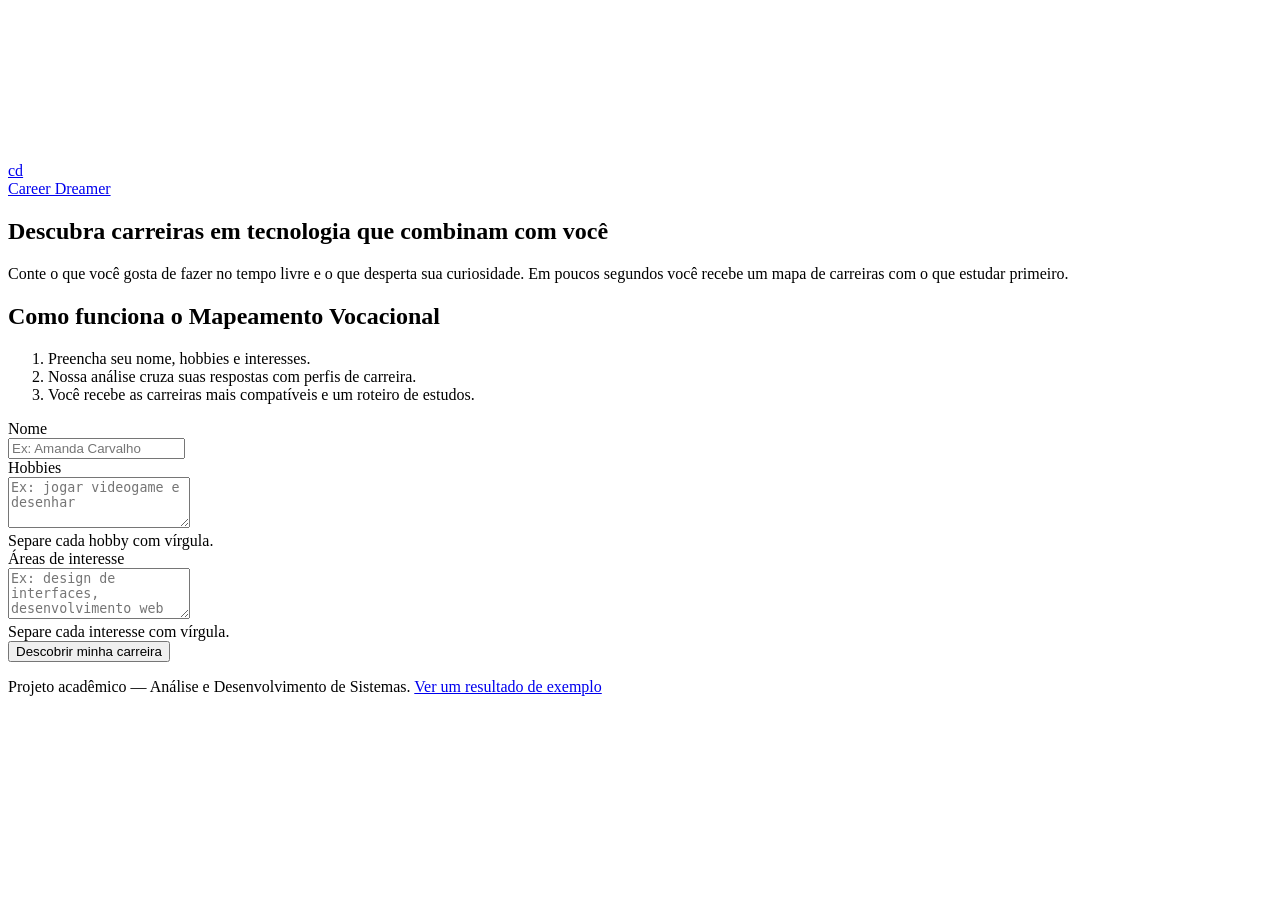
==== index.html @ ef4fb1fd "Mapeamento Vocacional em Tecnologia Projeto acadêmico desenvolvido em HTML5, CSS3 e JavaScript, com " ====
<!DOCTYPE html>
<html lang="pt-BR">
<head>
  <meta charset="UTF-8">
  <meta name="viewport" content="width=device-width, initial-scale=1.0">

  <meta name="description" content="Conte seus hobbies e interesses e descubra carreiras em tecnologia que combinam com você.">

  <title>Career Dreamer — Descubra sua carreira em tecnologia</title>

  <link rel="stylesheet" href="css/style.css">

  <script src="js/config.js" defer></script>
  <script src="js/app.js" defer></script>
</head>

<body>

  <!-- Vídeo de fundo da página -->
  <video class="fundo-video" autoplay muted loop playsinline>
    <source src="css/video.mp4" type="video/mp4">
  </video>

  <header class="topo">
    <div class="container topo__conteudo">
      <div>
        <a href="index.html" class="marca">
          <div class="marca__simbolo">cd</div>
          <div>Career Dreamer</div>
        </a>
      </div>
    </div>
  </header>

  <main class="container pagina-inicial">

    <section class="apresentacao">
      <h1 class="titulo-principal">
  <span class="destaque-titulo">Descubra</span> carreiras em tecnologia que combinam com você
</h1>

      <div class="apresentacao__texto">
        Conte o que você gosta de fazer no tempo livre e o que desperta sua curiosidade.
        Em poucos segundos você recebe um mapa de carreiras com o que estudar primeiro.
      </div>

      <h2 class="subtitulo">Como funciona o Mapeamento Vocacional</h2>

      <ol class="passos">
        <li class="passo">
          Preencha seu nome, hobbies e interesses.
        </li>

        <li class="passo">
          Nossa análise cruza suas respostas com perfis de carreira.
        </li>

        <li class="passo">
          Você recebe as carreiras mais compatíveis e um roteiro de estudos.
        </li>
      </ol>
    </section>

    <section class="cartao">

      <form id="form-perfil" class="formulario">

        <div class="campo">
          <div>
            <label for="nome">Nome</label>
          </div>

          <div>
            <input
              type="text"
              id="nome"
              name="nome"
              placeholder="Ex: Amanda Carvalho"
              required
              minlength="2"
              maxlength="60"
            >
          </div>
        </div>

        <div class="campo">
          <div>
            <label for="hobbies">Hobbies</label>
          </div>

          <div>
            <textarea
              id="hobbies"
              name="hobbies"
              rows="3"
              placeholder="Ex: jogar videogame e desenhar"
              required
            ></textarea>
          </div>

          <div class="dica">
            Separe cada hobby com vírgula.
          </div>
        </div>

        <div class="campo">
          <div>
            <label for="interesses">Áreas de interesse</label>
          </div>

          <div>
            <textarea
              id="interesses"
              name="interesses"
              rows="3"
              placeholder="Ex: design de interfaces, desenvolvimento web"
              required
            ></textarea>
          </div>

          <div class="dica">
            Separe cada interesse com vírgula.
          </div>
        </div>

        <button type="submit" class="botao">
          Descobrir minha carreira
        </button>

      </form>
    </section>

  </main>

  <footer class="rodape">
    <div class="container">
      <p>
        Projeto acadêmico — Análise e Desenvolvimento de Sistemas.
        <a href="resultado.html?exemplo">Ver um resultado de exemplo</a>
      </p>
    </div>
  </footer>

  <!-- Janela personalizada -->
  <dialog id="modal-aviso" class="modal" aria-labelledby="modal-titulo">
    <h2 id="modal-titulo">Tente mais tarde</h2>

    <p id="modal-mensagem">
      Não foi possível realizar a análise neste momento. Tente novamente mais tarde.
    </p>

    <form method="dialog" class="modal__acoes">
      <button type="submit" class="botao">Entendi</button>
    </form>
  </dialog>

</body>
</html>
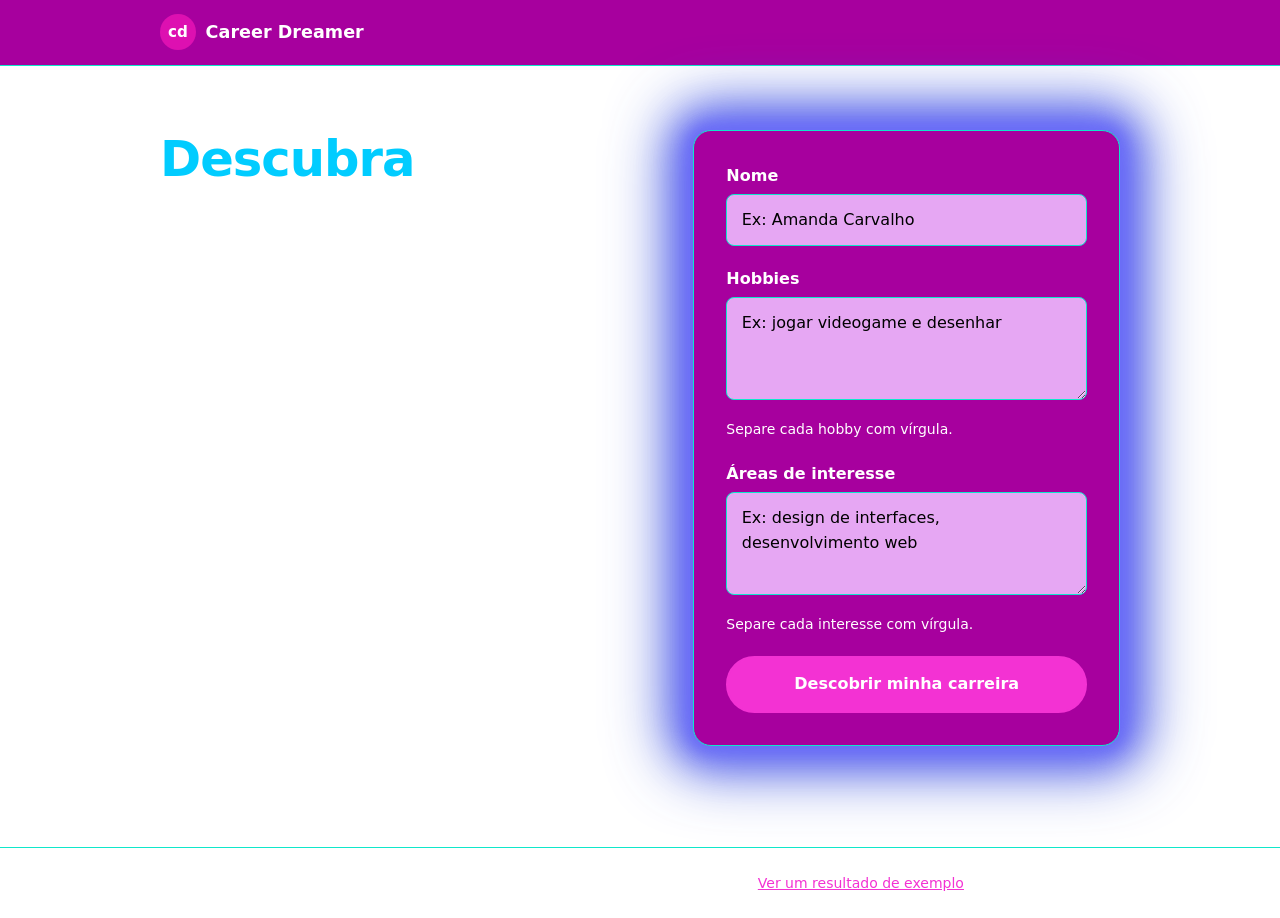
==== commit 4f239f2b: "Update index.html" ====
--- a/index.html
+++ b/index.html
@@ -99,6 +99,8 @@
             ></textarea>
           </div>
 
+          <small id="erro-hobbies" class="erro-campo"></small>
+
           <div class="dica">
             Separe cada hobby com vírgula.
           </div>
@@ -118,7 +120,9 @@
               required
             ></textarea>
           </div>
-
+          
+          <small id="erro-interesses" class="erro-campo"></small>
+          
           <div class="dica">
             Separe cada interesse com vírgula.
           </div>
--- a/css/style.css
+++ b/css/style.css
@@ -0,0 +1,535 @@
+
+/* ==========================================================================
+   Career Dreamer — folha de estilos única
+   Organização: 1. Variáveis  2. Base  3. Layout  4. Componentes
+                5. Página inicial  6. Página de resultado  7. Acessibilidade
+   ========================================================================== */
+
+/* 1. Variáveis ----------------------------------------------------------- */
+:root {
+  --cor-papel: #e6a7f3;
+  --cor-superficie: #a7009e;
+  --cor-tinta: #ffffff;
+  --cor-tinta-suave: #ffffff;
+  --cor-borda: #0fe7ca;
+  --cor-primaria: #f332d3;
+  --cor-primaria-escura: #ffffff;
+  --cor-marca-texto: #dd10b1;
+  --cor-sucesso: #ffffff;
+  --cor-erro: #c0362c;
+
+  --fonte-titulo: ui-rounded, "SF Pro Rounded", "Nunito", "Segoe UI", system-ui, sans-serif;
+  --fonte-texto: system-ui, -apple-system, "Segoe UI", Roboto, sans-serif;
+
+  --raio-pequeno: 8px;
+  --raio-grande: 18px;
+  --largura-max: 70rem;
+}
+
+/* 2. Base ---------------------------------------------------------------- */
+*,
+*::before,
+*::after {
+  box-sizing: border-box;
+}
+
+[hidden] {
+  display: none !important;
+}
+
+body {
+  position: relative;
+  isolation: isolate;
+  margin: 0;
+  min-height: 100vh;
+  display: flex;
+  flex-direction: column;
+  background: transparent;
+  color: var(--cor-tinta);
+  font-family: var(--fonte-texto);
+  font-size: 1rem;
+  line-height: 1.6;
+}
+
+/* Vídeo de fundo da página inteira */
+.fundo-video {
+  position: fixed;
+  inset: 0;
+  width: 100%;
+  height: 100%;
+  object-fit: cover;
+  z-index: -1;
+  pointer-events: none;
+}
+
+h1,
+h2,
+h3,
+h4 {
+  margin: 0 0 0.5em;
+  font-family: var(--fonte-titulo);
+  line-height: 1.2;
+}
+
+p {
+  margin: 0 0 1em;
+}
+
+a {
+  color: var(--cor-primaria);
+}
+
+/* 3. Layout -------------------------------------------------------------- */
+.container {
+  width: min(960px, calc(100% - 32px));
+  margin-inline: auto;
+}
+
+main {
+  flex: 1;
+}
+
+.topo {
+  position: relative;
+  z-index: 1;
+  background: var(--cor-superficie);
+  border-bottom: 1px solid var(--cor-borda);
+}
+
+.topo__conteudo {
+  display: flex;
+  align-items: center;
+  justify-content: space-between;
+  gap: 1rem;
+  padding-block: 0.9rem;
+}
+
+.rodape {
+  position: relative;
+  z-index: 1;
+  padding-block: 1.5rem;
+  border-top: 1px solid var(--cor-borda);
+  color: var(--cor-tinta-suave);
+  font-size: 0.875rem;
+  text-align: center;
+}
+
+.rodape p {
+  margin: 0;
+}
+
+/* 4. Componentes --------------------------------------------------------- */
+.marca {
+  display: inline-flex;
+  align-items: center;
+  gap: 0.6rem;
+  color: var(--cor-tinta);
+  font-family: var(--fonte-titulo);
+  font-weight: 800;
+  font-size: 1.1rem;
+  text-decoration: none;
+  white-space: nowrap;
+}
+
+.marca__simbolo {
+  display: grid;
+  place-items: center;
+  width: 2.25rem;
+  height: 2.25rem;
+  border-radius: 50%;
+  background: var(--cor-marca-texto);
+  font-size: 0.95rem;
+}
+
+/* Cartão e brilho */
+.cartao {
+  position: relative;
+  z-index: 1;
+  background: var(--cor-superficie);
+  border: 1px solid var(--cor-borda);
+  border-radius: var(--raio-grande);
+  padding: clamp(1.25rem, 4vw, 2rem);
+
+  /* Brilho intenso atrás do cartão */
+  box-shadow:
+    0 0 15px 5px rgba(106, 108, 248, 1),
+    0 0 35px 15px rgba(106, 108, 248, 0.9),
+    0 0 60px 25px rgba(47, 75, 216, 0.8);
+}
+
+.subtitulo {
+  font-size: 1.15rem;
+  margin-top: 2rem;
+  margin-bottom: 0.5em;
+  font-family: var(--fonte-titulo);
+  font-weight: 700;
+}
+
+.subtitulo-cartao {
+  font-size: 1.5rem;
+  margin-bottom: 0.5em;
+  font-family: var(--fonte-titulo);
+  font-weight: 700;
+}
+
+.botao {
+  display: inline-flex;
+  align-items: center;
+  justify-content: center;
+  padding: 0.85rem 1.4rem;
+  border: 2px solid var(--cor-primaria);
+  border-radius: 999px;
+  background: var(--cor-primaria);
+  color: #ffffff;
+  font: inherit;
+  font-weight: 700;
+  text-decoration: none;
+  cursor: pointer;
+  transition: background-color 0.2s, border-color 0.2s;
+}
+
+.botao:hover:not(:disabled) {
+  background: var(--cor-primaria-escura);
+  border-color: var(--cor-primaria-escura);
+}
+
+.botao:disabled {
+  opacity: 0.65;
+  cursor: progress;
+}
+
+.botao--secundario {
+  white-space: nowrap;
+  background: transparent;
+  color: var(--cor-primaria);
+  padding: 0.5rem 1rem;
+  font-size: 0.9rem;
+}
+
+.botao--secundario:hover:not(:disabled) {
+  background: var(--cor-primaria);
+  color: #ffffff;
+}
+
+/* Formulário */
+.formulario {
+  display: flex;
+  flex-direction: column;
+  gap: 1.25rem;
+}
+
+.campo {
+  display: flex;
+  flex-direction: column;
+  gap: 0.35rem;
+}
+
+.campo label {
+  font-weight: 700;
+  color: var(--cor-tinta);
+}
+
+.campo input,
+.campo textarea {
+  width: 100%;
+  padding: 0.75rem 0.9rem;
+  border: 1.5px solid var(--cor-borda);
+  border-radius: var(--raio-pequeno);
+  background: var(--cor-papel);
+  color: var(--cor-tinta);
+  font: inherit;
+}
+
+.campo textarea {
+  min-height: 5.5rem;
+  resize: vertical;
+}
+
+.campo input::placeholder,
+.campo textarea::placeholder {
+  color: #000000;
+}
+
+.campo input:focus,
+.campo textarea:focus {
+  background: var(--cor-superficie);
+}
+
+.campo input:user-invalid,
+.campo textarea:user-invalid {
+  border-color: var(--cor-erro);
+}
+
+.dica {
+  margin: 0;
+  font-size: 0.875rem;
+  color: var(--cor-tinta-suave);
+}
+
+/* Modal */
+.modal {
+  width: min(26rem, 100% - 2rem);
+  padding: 1.75rem;
+  border: 0;
+  border-top: 6px solid var(--cor-marca-texto);
+  border-radius: var(--raio-grande);
+  background: var(--cor-superficie);
+  color: var(--cor-tinta);
+  box-shadow: 0 20px 50px #16ff77;
+}
+
+.modal::backdrop {
+  background: rgb(255, 255, 255);
+}
+
+.modal__acoes {
+  display: flex;
+  justify-content: flex-end;
+  margin: 0;
+}
+
+/* 5. Página inicial ------------------------------------------------------ */
+.pagina-inicial {
+  display: grid;
+  gap: 2rem;
+  padding-block: 2.5rem;
+}
+
+.apresentacao h1,
+.titulo-principal {
+  margin: 0 0 0.5em;
+  font-family: var(--fonte-titulo);
+  font-weight: 800;
+  line-height: 1.2;
+  font-size: clamp(2rem, 5vw, 3.1rem);
+  letter-spacing: -0.02em;
+  max-width: 16ch;
+}
+
+.apresentacao__texto {
+  max-width: 46ch;
+  font-size: 1.1rem;
+  color: var(--cor-tinta-suave);
+}
+
+.passos {
+  margin: 0;
+  padding: 0;
+  list-style: none;
+  counter-reset: passo;
+  display: grid;
+  gap: 0.75rem;
+  max-width: 42ch;
+}
+
+.passos li,
+.passos .passo {
+  counter-increment: passo;
+  display: flex;
+  gap: 0.75rem;
+  align-items: baseline;
+}
+
+.passos li::before,
+.passos .passo::before {
+  content: counter(passo);
+  flex-shrink: 0;
+  display: grid;
+  place-items: center;
+  width: 1.75rem;
+  height: 1.75rem;
+  border-radius: 50%;
+  border: 2px solid var(--cor-tinta);
+  font-family: var(--fonte-titulo);
+  font-weight: 800;
+  font-size: 0.85rem;
+}
+
+@media (min-width: 860px) {
+  .pagina-inicial {
+    grid-template-columns: 1.1fr 1fr;
+    align-items: start;
+    gap: 4rem;
+    padding-block: 4rem;
+  }
+}
+
+/* 6. Página de resultado ------------------------------------------------- */
+.pagina-resultado {
+  display: block;
+  padding-block: 0 4rem;
+}
+
+/* Mantém o título no centro da página */
+.pagina-resultado > .titulo-resultado {
+  display: block;
+  width: 100%;
+  max-width: none;
+  margin: 0 auto 1rem;
+  padding: 0;
+
+  color: #FF00FF;
+  font-family: var(--fonte-titulo);
+  font-size: 4.5rem;
+  font-weight: 800;
+  line-height: 1.2;
+  text-align: center;
+  text-shadow: 0 0 15px rgba(255, 0, 255, 0.7);
+}
+
+.pagina-resultado h1 {
+  font-size: clamp(1.8rem, 4.5vw, 2.6rem);
+}
+
+.sintese {
+  max-width: 60ch;
+  font-size: 1.15rem;
+  color: var(--cor-tinta-suave);
+}
+
+.lista-carreiras {
+  margin: 0;
+  padding: 0;
+  list-style: none;
+  display: grid;
+  gap: 1.25rem;
+}
+
+.carreira--principal {
+  border: 2px solid var(--cor-tinta);
+}
+
+.carreira__selo {
+  display: inline-block;
+  margin-bottom: 0.75rem;
+  padding: 0.15rem 0.7rem;
+  border-radius: 999px;
+  background: var(--cor-marca-texto);
+  font-size: 0.85rem;
+  font-weight: 700;
+}
+
+.carreira__topo {
+  display: flex;
+  flex-wrap: wrap;
+  align-items: baseline;
+  justify-content: space-between;
+  gap: 0.5rem 1rem;
+}
+
+.carreira__titulo {
+  font-size: 1.4rem;
+  margin: 0;
+}
+
+.carreira__nota {
+  margin: 0;
+  color: var(--cor-sucesso);
+}
+
+.carreira__percentual {
+  font-family: var(--fonte-titulo);
+  font-size: 2rem;
+  font-weight: 800;
+}
+
+.carreira__legenda {
+  font-size: 0.875rem;
+}
+
+.barra {
+  height: 10px;
+  margin-block: 0.75rem 1rem;
+  border-radius: 999px;
+  background: var(--cor-papel);
+  overflow: hidden;
+}
+
+.barra__nivel {
+  display: block;
+  width: var(--nivel, 0%);
+  height: 100%;
+  border-radius: inherit;
+  background: var(--cor-marca-texto);
+  transition: width 0.8s ease-out;
+}
+
+.carreira__resumo {
+  max-width: 65ch;
+}
+
+.carreira h4 {
+  margin-top: 1.25rem;
+  font-size: 1rem;
+}
+
+.chips {
+  margin: 0;
+  padding: 0;
+  list-style: none;
+  display: flex;
+  flex-wrap: wrap;
+  gap: 0.5rem;
+}
+
+.chips li {
+  padding: 0.2rem 0.75rem;
+  border: 1px solid var(--cor-borda);
+  border-radius: 999px;
+  font-size: 0.9rem;
+}
+
+.roteiro {
+  margin: 0;
+  padding-left: 1.25rem;
+  color: var(--cor-tinta-suave);
+}
+
+.vazio {
+  max-width: 34rem;
+  margin-inline: auto;
+  text-align: center;
+}
+
+/* 7. Acessibilidade ------------------------------------------------------ */
+*:focus-visible {
+  outline: 3px solid var(--cor-primaria);
+  outline-offset: 3px;
+}
+
+@media (max-width: 480px) {
+  .botao {
+    width: 100%;
+  }
+
+  .pagina-resultado > .titulo-resultado {
+    font-size: clamp(2.5rem, 10vw, 4.5rem);
+  }
+}
+
+@media (prefers-reduced-motion: reduce) {
+  *,
+  *::before,
+  *::after {
+    transition: none !important;
+    animation: none !important;
+  }
+}
+
+/* Cor de destaque da palavra Descubra */
+h1.titulo-principal .destaque-titulo {
+  color: #01ccff !important;
+}
+.pagina-resultado > h2.titulo-resultado {
+  display: block;
+  width: 100%;
+  margin: 0 0 1rem;
+  padding: 0;
+  color: #FF00FF;
+  font-family: var(--fonte-titulo);
+  font-size: 4.5rem;
+  font-weight: 800;
+  line-height: 1.2;
+  text-align: center;
+  text-shadow: 0 0 15px rgba(255, 0, 255, 0.7);
+}
